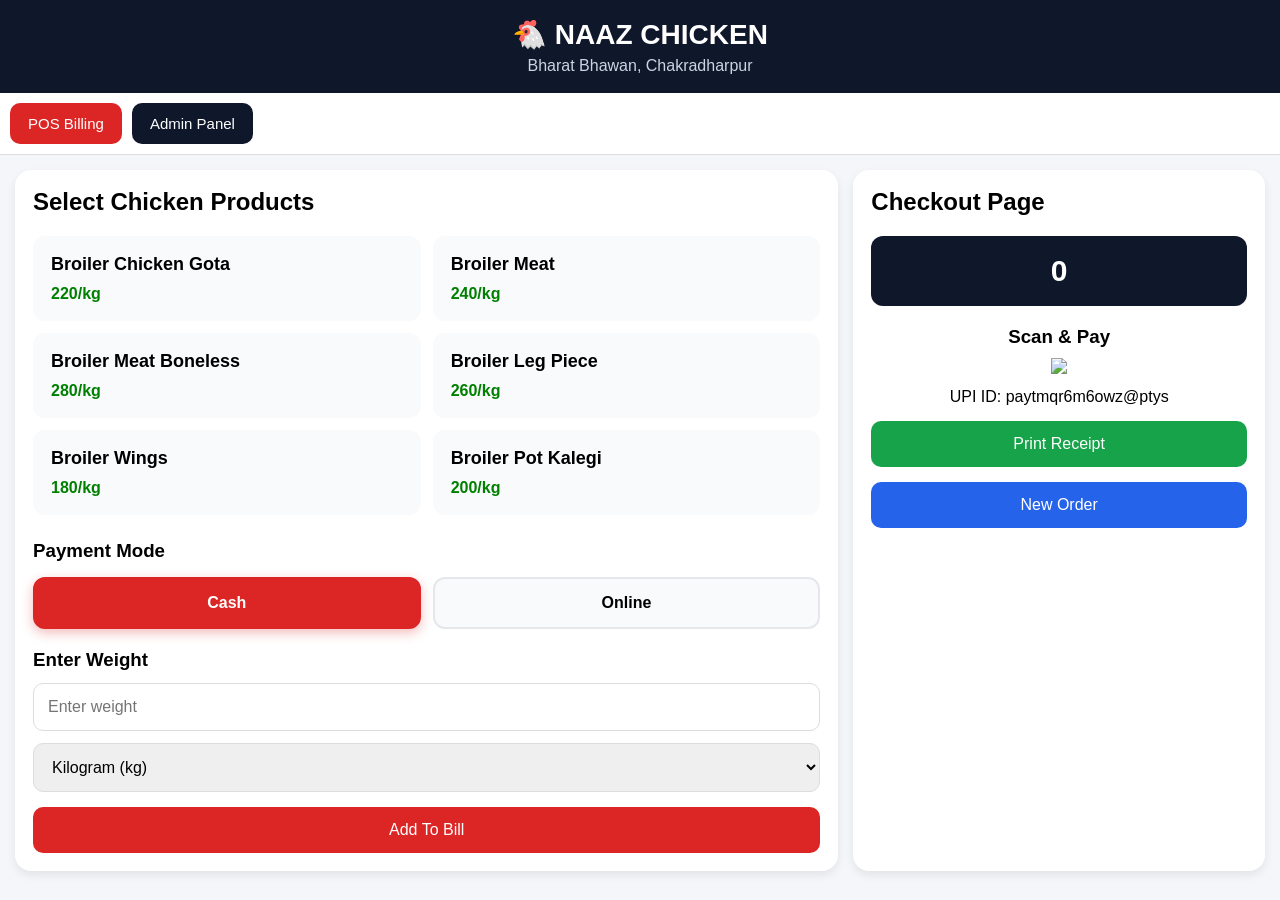
==== index.html @ d4ad4563 "Rename POS.html to index.html" ====
<!DOCTYPE html>
<html lang="en">
<head>
<meta charset="UTF-8">
<meta name="viewport" content="width=device-width, initial-scale=1.0">
<title>NAAZ CHICKEN </title>

<link rel="stylesheet" href="style.css">

</head>

<body>

<!-- HEADER -->

<div class="header">
  <h1>&#128020; NAAZ CHICKEN </h1>
  <p>Bharat Bhawan, Chakradharpur</p>
</div>

<!-- NAV -->

<div class="top-nav">

  <button class="nav-btn pos-btn" onclick="showPOS()">
    POS Billing
  </button>

  <button class="nav-btn admin-btn" onclick="openAdminPopup()">
    Admin Panel
  </button>

</div>

<!-- POS SECTION -->

<div class="container" id="posSection">

  <div class="left-panel">

    <div class="section-title">
      Select Chicken Products
    </div>

    <div class="product-grid">

      <div class="product-card"
      onclick="selectProduct('Broiler Chicken Gota',220,event)">
        <div class="product-name">Broiler Chicken Gota</div>
        <div class="product-price">220/kg</div>
      </div>

      <div class="product-card"
      onclick="selectProduct('Broiler Meat',240,event)">
        <div class="product-name">Broiler Meat</div>
        <div class="product-price">240/kg</div>
      </div>

      <div class="product-card"
      onclick="selectProduct('Broiler Meat Boneless',280,event)">
        <div class="product-name">Broiler Meat Boneless</div>
        <div class="product-price">280/kg</div>
      </div>

      <div class="product-card"
      onclick="selectProduct('Broiler Leg Piece',260,event)">
        <div class="product-name">Broiler Leg Piece</div>
        <div class="product-price">260/kg</div>
      </div>

      <div class="product-card"
      onclick="selectProduct('Broiler Wings',180,event)">
        <div class="product-name">Broiler Wings</div>
        <div class="product-price">180/kg</div>
      </div>

      <div class="product-card"
      onclick="selectProduct('Broiler Pot Kalegi',200,event)">
        <div class="product-name">Broiler Pot Kalegi</div>
        <div class="product-price">200/kg</div>
      </div>

    </div>

    <h3 style="margin-top:25px;">Payment Mode</h3>

    <div class="payment-mode">

      <label>
        <input type="radio" name="paymentMode" value="Cash" checked>
        <span>Cash</span>
      </label>

      <label>
        <input type="radio" name="paymentMode" value="Online">
        <span>Online</span>
      </label>

    </div>

    <h3 style="margin-top:20px;">Enter Weight</h3>

    <input type="number" id="weight" placeholder="Enter weight">

    <select id="unit">
      <option value="kg">Kilogram (kg)</option>
      <option value="gram">Gram (g)</option>
    </select>

    <button class="add-btn" onclick="openCustomerPopup()">
      Add To Bill
    </button>

  </div>

  <div class="right-panel">

    <div class="section-title">
      Checkout Page
    </div>

    <div id="cart"></div>

    <div class="total-box">
      <span id="total">0</span>
    </div>

    <div class="qr-box">

      <h3>Scan & Pay</h3>

      <img id="upiQR" src="">

      <p style="margin-top:10px;">
        UPI ID: paytmqr6m6owz@ptys
      </p>

    </div>

    <button class="print-btn" onclick="printReceipt()">
      Print Receipt
    </button>

    <button class="print-btn"
    style="background:#2563eb;"
    onclick="newOrder()">
      New Order
    </button>

  </div>

</div>

<!-- CUSTOMER POPUP -->

<div class="popup" id="customerPopup">

  <div class="popup-content">

    <h2>Customer Details</h2>

    <input type="text"
    id="customerName"
    placeholder="Enter customer name">

    <button class="add-btn"
    onclick="confirmAddToCart()">
      Confirm Add
    </button>

    <button class="print-btn"
    style="background:#64748b;"
    onclick="closeCustomerPopup()">
      Cancel
    </button>

  </div>

</div>

<!-- ADMIN LOGIN -->

<div class="popup" id="adminPopup">

  <div class="popup-content">

    <h2>Admin Login</h2>

    <input type="password"
    id="adminPassword"
    placeholder="Enter Password">

    <button class="add-btn"
    onclick="checkAdminPassword()">
      Login
    </button>

    <button class="print-btn"
    style="background:#64748b;"
    onclick="closeAdminPopup()">
      Cancel
    </button>

  </div>

</div>

<!-- ADMIN -->

<div class="admin-section" id="adminSection">

  <div class="admin-cards">
  <div class="table-box">

  <h2 style="margin-bottom:15px;">
    Product Management
  </h2>

  <input type="text" id="newProductName" placeholder="Product Name">
  <input type="number" id="newProductPrice" placeholder="Price Per KG">

  <button class="add-btn" onclick="addProduct()">
    Add / Update Product
  </button>

  <div id="productList"></div>

</div>

    <div class="admin-card">
      <h3>Total Orders</h3>
      <p id="totalOrders">0</p>
    </div>

    <div class="admin-card">
      <h3>Total Sales</h3>
      <p id="totalSales">?0</p>
    </div>

  </div>

  <div class="table-box">

    <div class="order-filter">

      <button class="filter-btn active-filter"
      onclick="filterOrders('all',event)">
        All Orders
      </button>

      <button class="filter-btn"
      onclick="filterOrders('Cash',event)">
        Cash
      </button>

      <button class="filter-btn"
      onclick="filterOrders('Online',event)">
        Online
      </button>

    </div>

    <table>

      <thead>
        <tr>
          <th>S.No</th>
          <th>Customer</th>
          <th>Product</th>
          <th>Quantity</th>
          <th>Amount</th>
          <th>Date</th>
        </tr>
      </thead>

      <tbody id="ordersTable"></tbody>

    </table>

  </div>

</div>

<script src="script.js"></script>

</body>
</html>
---- style.css ----
*{
  margin:0;
  padding:0;
  box-sizing:border-box;
  font-family:'Segoe UI',sans-serif;
}

body{
  background:#f4f6f9;
}

/* HEADER */

.header{
  background:#0f172a;
  color:white;
  text-align:center;
  padding:18px;
}

.header h1{
  font-size:28px;
}

.header p{
  margin-top:6px;
  color:#cbd5e1;
}

/* NAVIGATION */

.top-nav{
  display:flex;
  gap:10px;
  padding:10px;
  background:white;
  border-bottom:1px solid #ddd;
}

.nav-btn{
  padding:12px 18px;
  border:none;
  border-radius:10px;
  color:white;
  cursor:pointer;
  font-size:15px;
  transition:.2s;
}

.nav-btn:hover{
  opacity:.9;
}

.pos-btn{
  background:#dc2626;
}

.admin-btn{
  background:#0f172a;
}

/* LAYOUT */

.container{
  display:grid;
  grid-template-columns:2fr 1fr;
  gap:15px;
  padding:15px;
}

.left-panel,
.right-panel{
  background:white;
  padding:18px;
  border-radius:16px;
  box-shadow:0 4px 10px rgba(0,0,0,.08);
}

/* SECTION TITLE */

.section-title{
  font-size:24px;
  font-weight:bold;
  margin-bottom:20px;
}

/* PRODUCT GRID */

.product-grid{
  display:grid;
  grid-template-columns:1fr 1fr;
  gap:12px;
}

.product-card{
  background:#f8fafc;
  padding:16px;
  border-radius:12px;
  cursor:pointer;
  transition:.2s;
  border:2px solid transparent;
}

.product-card:hover{
  transform:translateY(-2px);
}

.active-product{
  background:#dc2626;
  color:white;
}

.active-product .product-price{
  color:white;
}

.product-name{
  font-size:18px;
  font-weight:600;
}

.product-price{
  margin-top:10px;
  color:green;
  font-weight:600;
}

/* INPUT */

input,
select{
  width:100%;
  padding:14px;
  border-radius:10px;
  border:1px solid #ddd;
  margin-top:12px;
  font-size:16px;
}

input:focus,
select:focus{
  outline:none;
  border-color:#dc2626;
}

/* PAYMENT MODE */

.payment-mode{
  display:flex;
  gap:12px;
  margin-top:15px;
}

.payment-mode label{
  flex:1;
  cursor:pointer;
}

.payment-mode input{
  display:none;
}

.payment-mode span{
  display:flex;
  justify-content:center;
  align-items:center;
  padding:15px;
  background:#f8fafc;
  border:2px solid #e5e7eb;
  border-radius:12px;
  font-weight:600;
  transition:.25s;
}

.payment-mode span:hover{
  transform:translateY(-2px);
}

.payment-mode input:checked + span{
  background:#dc2626;
  border-color:#dc2626;
  color:white;
  box-shadow:0 4px 12px rgba(220,38,38,.3);
}

/* BUTTONS */

.add-btn,
.print-btn{
  width:100%;
  padding:14px;
  border:none;
  border-radius:10px;
  color:white;
  cursor:pointer;
  margin-top:15px;
  font-size:16px;
  transition:.2s;
}

.add-btn:hover,
.print-btn:hover{
  opacity:.9;
}

.add-btn{
  background:#dc2626;
}

.print-btn{
  background:#16a34a;
}

/* CART */

.cart-item{
  background:#f8fafc;
  padding:14px;
  border-radius:10px;
  margin-bottom:10px;
  display:flex;
  justify-content:space-between;
  align-items:center;
}

.actions{
  display:flex;
  gap:8px;
}

.actions button{
  border:none;
  padding:8px 10px;
  color:white;
  border-radius:6px;
  cursor:pointer;
}

.edit-btn{
  background:#f59e0b;
}

.delete-btn{
  background:#dc2626;
}

/* TOTAL */

.total-box{
  background:#0f172a;
  color:white;
  padding:18px;
  border-radius:12px;
  margin-top:20px;
  text-align:center;
  font-size:30px;
  font-weight:bold;
}

/* QR */

.qr-box{
  text-align:center;
  margin-top:20px;
}

.qr-box img{
  width:220px;
  margin-top:10px;
}

/* POPUPS */

.popup{
  position:fixed;
  top:0;
  left:0;
  width:100%;
  height:100%;
  background:rgba(0,0,0,.6);
  display:none;
  justify-content:center;
  align-items:center;
  z-index:999;
}

.popup-content{
  background:white;
  width:90%;
  max-width:400px;
  padding:25px;
  border-radius:16px;
}

/* ADMIN */

.admin-section{
  display:none;
  padding:15px;
}

.admin-cards{
  display:grid;
  grid-template-columns:repeat(auto-fit,minmax(220px,1fr));
  gap:15px;
  margin-bottom:20px;
}

.admin-card{
  background:white;
  padding:20px;
  border-radius:14px;
  box-shadow:0 4px 10px rgba(0,0,0,.08);
}

.admin-card h3{
  color:#64748b;
}

.admin-card p{
  margin-top:10px;
  font-size:30px;
  font-weight:bold;
}

/* FILTER */

.order-filter{
  display:flex;
  gap:10px;
  margin-bottom:15px;
  flex-wrap:wrap;
}

.filter-btn{
  border:none;
  padding:10px 16px;
  border-radius:10px;
  background:#e5e7eb;
  cursor:pointer;
  font-weight:600;
}

.active-filter{
  background:#dc2626;
  color:white;
}

/* TABLE */

.table-box{
  background:white;
  padding:20px;
  border-radius:14px;
  overflow:auto;
}

table{
  width:100%;
  border-collapse:collapse;
  min-width:700px;
}

th{
  background:#0f172a;
  color:white;
  padding:12px;
  text-align:left;
}

td{
  padding:12px;
  border-bottom:1px solid #eee;
}

/* MOBILE */

@media(max-width:768px){

  .container{
    grid-template-columns:1fr;
  }

  .top-nav{
    flex-direction:column;
  }

  .product-grid{
    grid-template-columns:1fr;
  }

  .payment-mode{
    flex-direction:row;
  }

  .total-box{
    font-size:24px;
  }

  .qr-box img{
    width:280px;
  }

  .order-filter{
    display:grid;
    grid-template-columns:1fr 1fr 1fr;
  }
  #productList .cart-item{
  margin-top:10px;
}

}
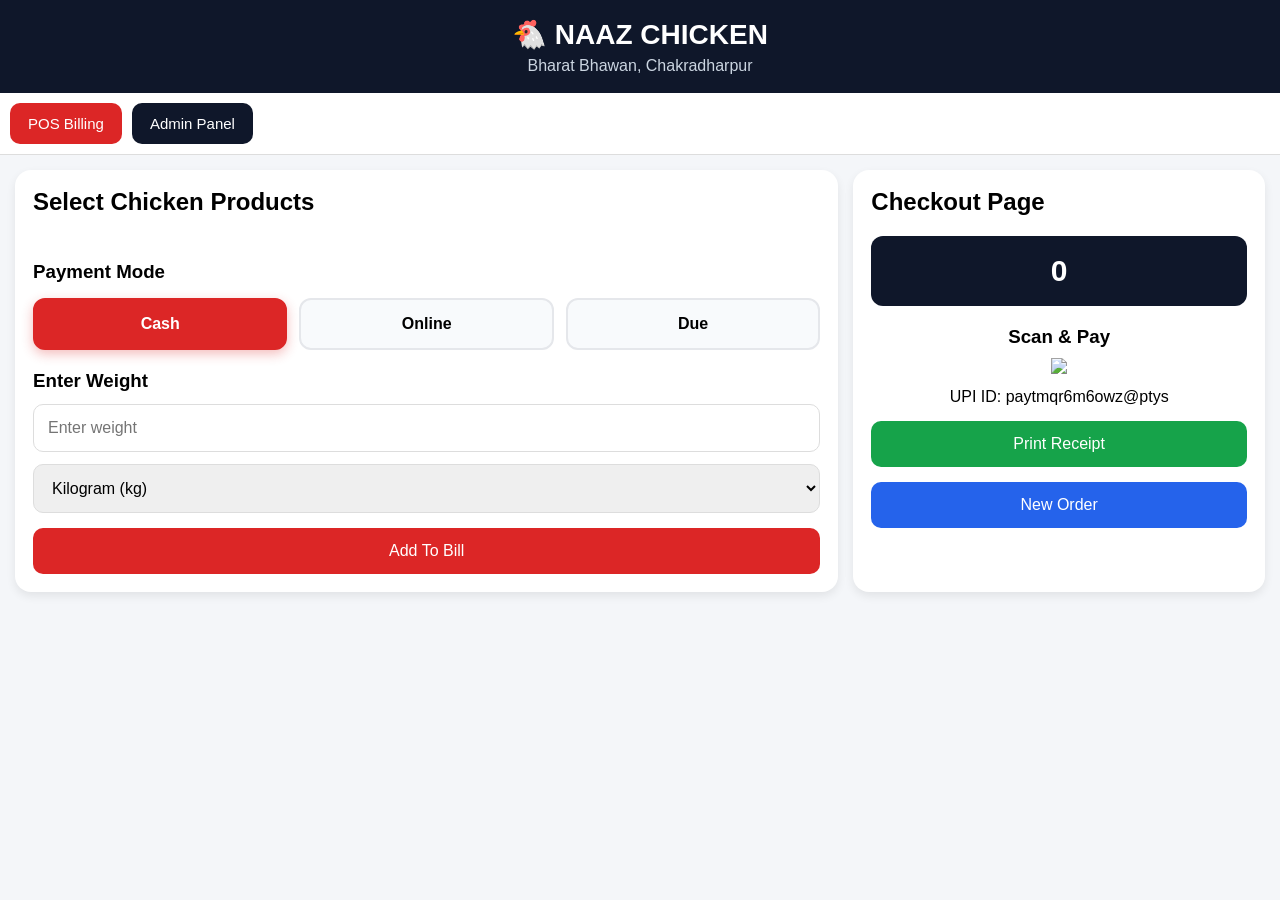
==== commit 1eaa9117: "Update index.html" ====
--- a/index.html
+++ b/index.html
@@ -34,53 +34,17 @@
 
 <!-- POS SECTION -->
 
+
+
 <div class="container" id="posSection">
 
-  <div class="left-panel">
+  <div class="left-panel" id="leftPanel">
 
     <div class="section-title">
       Select Chicken Products
     </div>
 
-    <div class="product-grid">
-
-      <div class="product-card"
-      onclick="selectProduct('Broiler Chicken Gota',220,event)">
-        <div class="product-name">Broiler Chicken Gota</div>
-        <div class="product-price">220/kg</div>
-      </div>
-
-      <div class="product-card"
-      onclick="selectProduct('Broiler Meat',240,event)">
-        <div class="product-name">Broiler Meat</div>
-        <div class="product-price">240/kg</div>
-      </div>
-
-      <div class="product-card"
-      onclick="selectProduct('Broiler Meat Boneless',280,event)">
-        <div class="product-name">Broiler Meat Boneless</div>
-        <div class="product-price">280/kg</div>
-      </div>
-
-      <div class="product-card"
-      onclick="selectProduct('Broiler Leg Piece',260,event)">
-        <div class="product-name">Broiler Leg Piece</div>
-        <div class="product-price">260/kg</div>
-      </div>
-
-      <div class="product-card"
-      onclick="selectProduct('Broiler Wings',180,event)">
-        <div class="product-name">Broiler Wings</div>
-        <div class="product-price">180/kg</div>
-      </div>
-
-      <div class="product-card"
-      onclick="selectProduct('Broiler Pot Kalegi',200,event)">
-        <div class="product-name">Broiler Pot Kalegi</div>
-        <div class="product-price">200/kg</div>
-      </div>
-
-    </div>
+    <div class="product-grid" id="productGrid"></div>
 
     <h3 style="margin-top:25px;">Payment Mode</h3>
 
@@ -96,24 +60,32 @@
         <span>Online</span>
       </label>
 
+      <label>
+        <input type="radio" name="paymentMode" value="Due">
+        <span>Due</span>
+      </label>
+
     </div>
 
     <h3 style="margin-top:20px;">Enter Weight</h3>
 
-    <input type="number" id="weight" placeholder="Enter weight">
+    <input type="number"
+           id="weight"
+           placeholder="Enter weight">
 
     <select id="unit">
       <option value="kg">Kilogram (kg)</option>
       <option value="gram">Gram (g)</option>
     </select>
 
-    <button class="add-btn" onclick="openCustomerPopup()">
+    <button class="add-btn"
+            onclick="openCustomerPopup()">
       Add To Bill
     </button>
 
   </div>
 
-  <div class="right-panel">
+  <div class="right-panel" id="rightPanel">
 
     <div class="section-title">
       Checkout Page
@@ -137,19 +109,23 @@
 
     </div>
 
-    <button class="print-btn" onclick="printReceipt()">
+    <button class="print-btn"
+            onclick="printReceipt()">
       Print Receipt
     </button>
 
     <button class="print-btn"
-    style="background:#2563eb;"
-    onclick="newOrder()">
+            style="background:#2563eb;"
+            onclick="newOrder()">
       New Order
     </button>
 
   </div>
 
 </div>
+
+  <!-- Payment Mode Here -->
+
 
 <!-- CUSTOMER POPUP -->
 
@@ -216,8 +192,17 @@
     Product Management
   </h2>
 
-  <input type="text" id="newProductName" placeholder="Product Name">
-  <input type="number" id="newProductPrice" placeholder="Price Per KG">
+ <input type="text"
+id="newProductName"
+placeholder="Product Name">
+
+<input type="number"
+id="newProductPrice"
+placeholder="Price Per KG">
+
+<input type="file"
+id="newProductImage"
+accept="image/*">
 
   <button class="add-btn" onclick="addProduct()">
     Add / Update Product
@@ -236,6 +221,10 @@
       <h3>Total Sales</h3>
       <p id="totalSales">?0</p>
     </div>
+    <div class="admin-card">
+  <h3>Due Amount</h3>
+  <p id="dueAmount">₹0</p>
+</div>
 
   </div>
 
@@ -243,20 +232,25 @@
 
     <div class="order-filter">
 
-      <button class="filter-btn active-filter"
-      onclick="filterOrders('all',event)">
-        All Orders
-      </button>
-
-      <button class="filter-btn"
-      onclick="filterOrders('Cash',event)">
-        Cash
-      </button>
-
-      <button class="filter-btn"
-      onclick="filterOrders('Online',event)">
-        Online
-      </button>
+    <button class="filter-btn active-filter"
+onclick="filterOrders('all',event)">
+  All Orders
+</button>
+
+<button class="filter-btn"
+onclick="filterOrders('Cash',event)">
+  Cash
+</button>
+
+<button class="filter-btn"
+onclick="filterOrders('Online',event)">
+  Online
+</button>
+
+<button class="filter-btn"
+onclick="filterOrders('Due',event)">
+  Due
+</button>
 
     </div>
 
@@ -264,13 +258,14 @@
 
       <thead>
         <tr>
-          <th>S.No</th>
-          <th>Customer</th>
-          <th>Product</th>
-          <th>Quantity</th>
-          <th>Amount</th>
-          <th>Date</th>
-        </tr>
+  <th>S.No</th>
+  <th>Customer</th>
+  <th>Payment</th>
+  <th>Product</th>
+  <th>Quantity</th>
+  <th>Amount</th>
+  <th>Date</th>
+</tr>
       </thead>
 
       <tbody id="ordersTable"></tbody>
